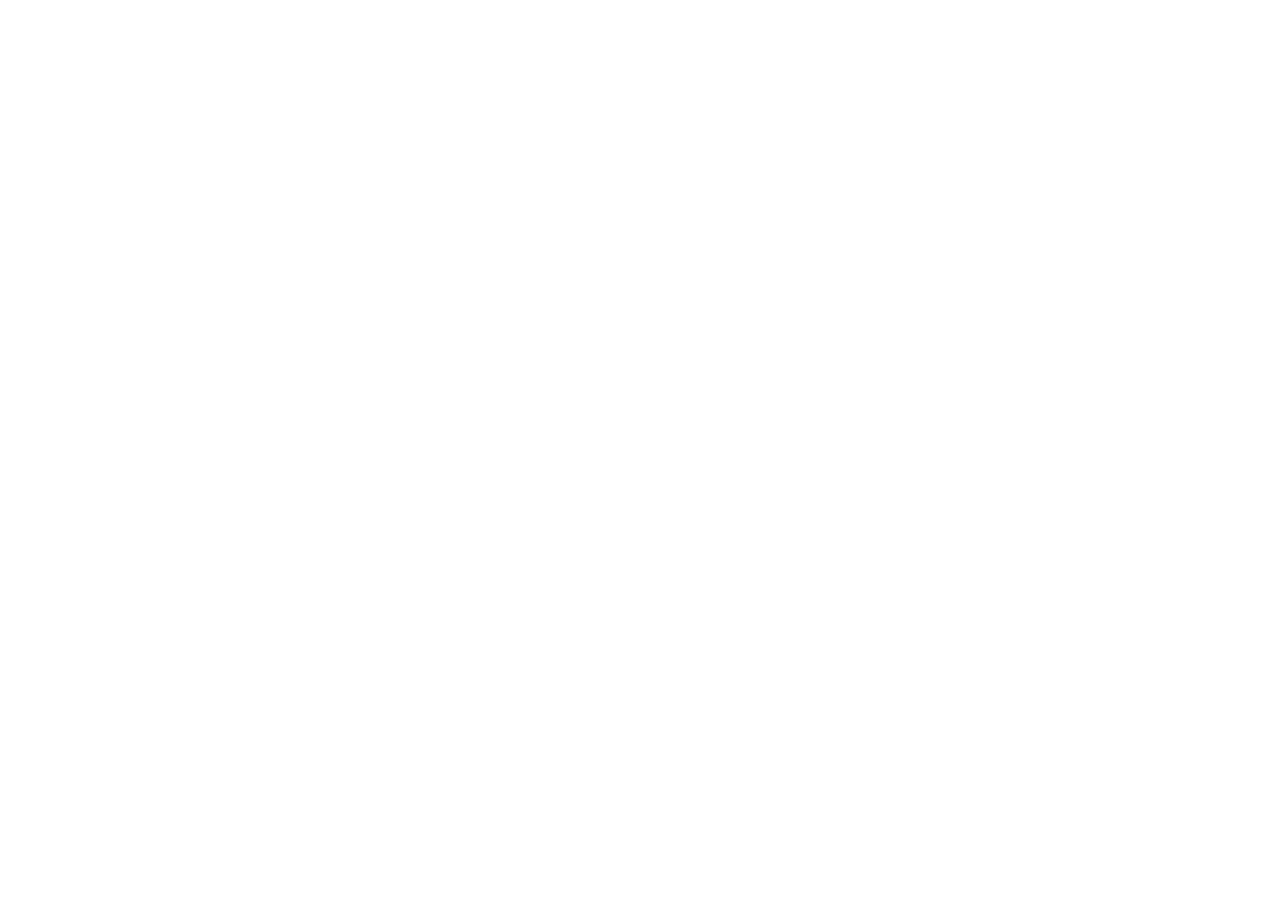
==== index.html @ d593e880 "folders" ====
<!DOCTYPE html>
<html lang="en">
<head>
    <meta charset="UTF-8">
    <meta http-equiv="X-UA-Compatible" content="IE=edge">
    <meta name="viewport" content="width=device-width, initial-scale=1.0">
    <title>Contacto</title>
</head>
<body>
    
</body>
</html>
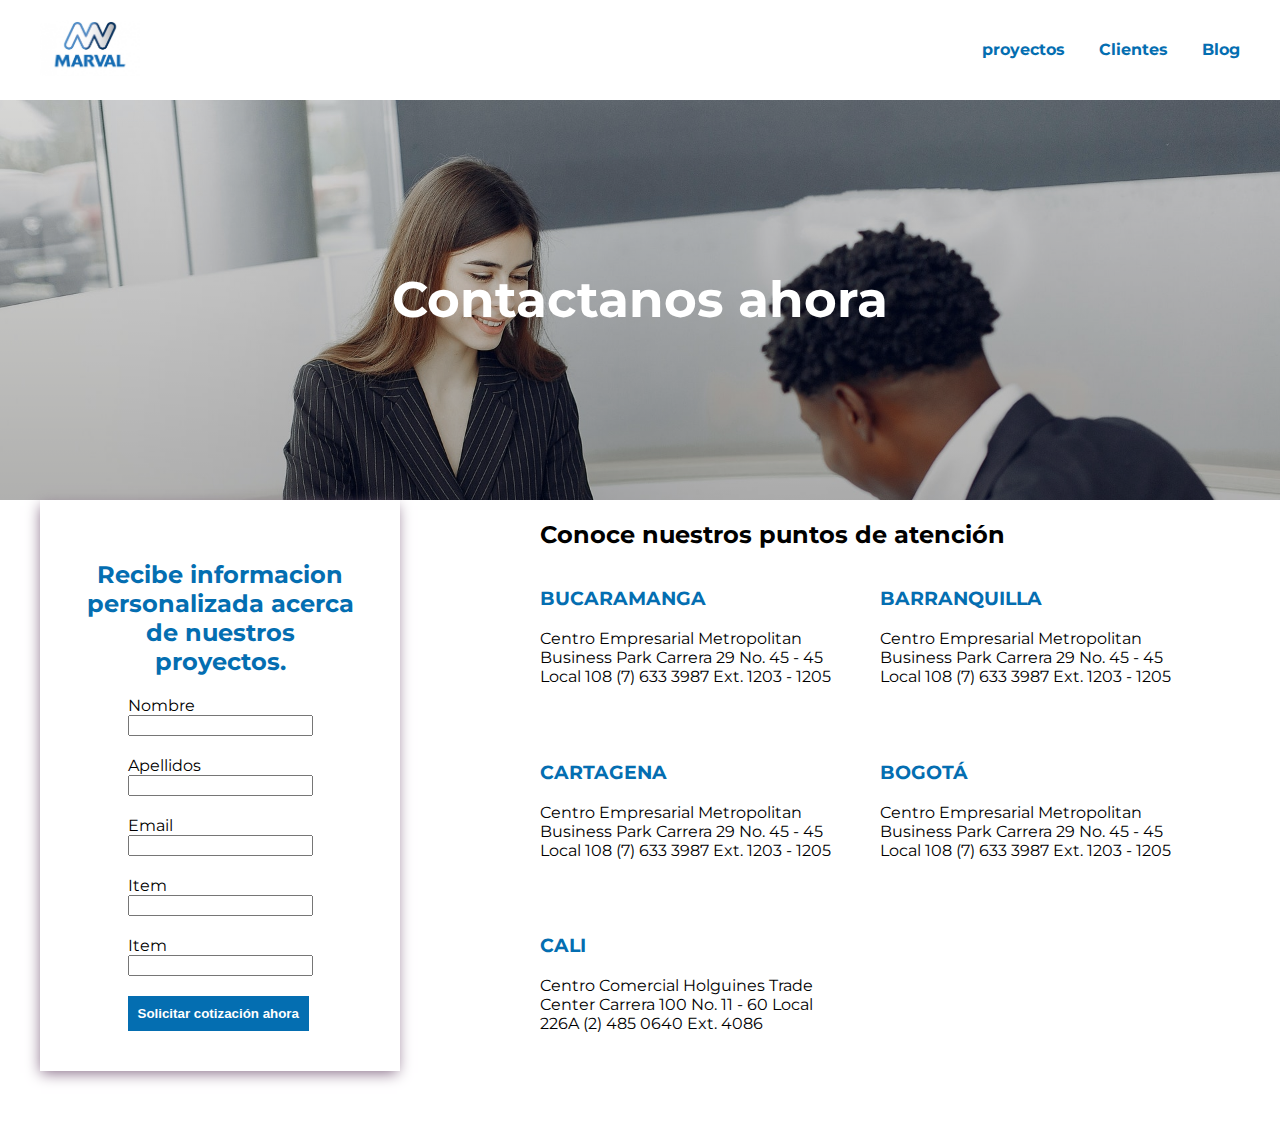
==== commit 8497fcd1: "header y grids" ====
--- a/index.html
+++ b/index.html
@@ -4,9 +4,120 @@
     <meta charset="UTF-8">
     <meta http-equiv="X-UA-Compatible" content="IE=edge">
     <meta name="viewport" content="width=device-width, initial-scale=1.0">
+    <link rel="stylesheet" href="css/styles.css">
+    <link rel="preconnect" href="https://fonts.gstatic.com">
+    <link href="https://fonts.googleapis.com/css2?family=Montserrat:wght@100;200;300;400;500;600;700;800;900&display=swap" rel="stylesheet">
     <title>Contacto</title>
 </head>
 <body>
+    <header>
+       <div>
+           <img src="assets/logo.jpg" class="logo">
+       </div> 
+       <div>
+        <nav>
+            <ul>
+                <li>proyectos</li>
+                <li>Clientes</li>
+                <li>Blog</li>
+            </ul>
+        </nav>
+       </div>
+       
+    </header>
+    <div class="banner">
+        <div>
+        <h1>Contactanos ahora</h1>
+        </div>
+    </div>
     
+    <div class="section">
+        <div class="container">
+            <div class="form-container">
+                <h2>Recibe informacion <br> personalizada acerca <br> de nuestros proyectos.</h2>
+                <div class="form">
+
+                
+
+                <div class="ipt-box">
+                    <label for="nombre">Nombre</label>
+                    <input type="text">
+                </div>
+                <div class="ipt-box">
+                    <label for="nombre">Apellidos </label>
+                    <input type="text">
+                </div>
+                <div class="ipt-box">
+                    <label for="nombre">Email</label>
+                    <input type="text">
+                </div>
+                <div class="ipt-box">
+                    <label for="nombre">Item</label>
+                    <input type="text">
+                </div>
+                <div class="ipt-box">
+                    <label for="nombre">Item</label>
+                    <input type="text">
+                </div>
+                <div>
+                    <button class="btn-enviar">Solicitar cotización ahora</button>
+                </div>
+
+            </div>
+            </div>
+            <div class="cities-container">
+                <h2>Conoce nuestros puntos de atención</h2>
+                <div class="box-cities">
+                    <div>
+                        <h3>BUCARAMANGA</h3>
+                        <p>Centro Empresarial
+                            Metropolitan Business Park
+                            Carrera 29 No. 45 - 45
+                            Local 108
+                            (7) 633 3987 Ext. 1203 -
+                            1205</p>
+                    </div>
+                    <div>
+                        <h3>BARRANQUILLA</h3>
+                        <p>Centro Empresarial
+                            Metropolitan Business Park
+                            Carrera 29 No. 45 - 45
+                            Local 108
+                            (7) 633 3987 Ext. 1203 -
+                            1205</p>
+                    </div>
+                    <div>
+                        <h3>CARTAGENA</h3>
+                        <p>Centro Empresarial
+                            Metropolitan Business Park
+                            Carrera 29 No. 45 - 45
+                            Local 108
+                            (7) 633 3987 Ext. 1203 -
+                            1205</p>
+                    </div>
+                    <div>
+                        <h3>BOGOTÁ</h3>
+                        <p>Centro Empresarial
+                            Metropolitan Business Park
+                            Carrera 29 No. 45 - 45
+                            Local 108
+                            (7) 633 3987 Ext. 1203 -
+                            1205</p>
+                    </div>
+                    <div>
+                        <h3>CALI</h3>
+                        <p>Centro Comercial
+                            Holguines Trade Center
+                            Carrera 100 No. 11 - 60
+                            Local 226A
+                            (2) 485 0640 Ext. 4086</p>
+                    </div>
+
+                </div>
+
+            </div>
+
+        </div>
+    </div>
 </body>
 </html>--- a/css/styles.css
+++ b/css/styles.css
@@ -0,0 +1,101 @@
+body {
+    padding: 0;
+    margin: 0;
+    font-family: 'Montserrat';
+}
+html {
+    padding: 0;
+    margin: 0;
+}
+
+header {
+    max-width: 1200px;
+    margin: auto;
+    padding: 20px 0px 20px 0px;
+    display: flex;
+    justify-content: space-between;
+    align-items: center;
+}
+
+nav li {
+    display:inline;
+    margin-left: 30px;
+    color: #046eb1;
+    font-weight: bold;
+}
+h3 {
+    color: #046eb1;
+}
+.banner {
+    background:linear-gradient(0deg, rgba(0, 0, 0, 0.3), rgba(0, 0, 0, 0.158)), url(../assets/banner.jpg);
+    height: 400px;
+    background-size: cover;
+    background-repeat: no-repeat;
+    display: flex;
+    justify-content: center;
+    align-items: center;
+
+    
+}
+
+.banner h1 {
+    color: white;
+    font-weight: bold;
+    font-size: 50px;
+}
+
+label {
+    display: block;
+}
+
+.section {
+    max-width: 1200px;
+    margin: auto;
+}
+.container {
+    display: grid;
+    grid-template-columns: 30% 70%;
+    grid-gap: 40px;
+    justify-items: center;
+}
+.form-container {
+    background-color: white;
+    margin-bottom: 4em;
+    display: flex;
+    justify-content: center;
+    flex-direction: column;
+    align-items: center;
+    -webkit-box-shadow: -1px 4px 14px -2px rgba(133,106,133,1);
+    -moz-box-shadow: -1px 4px 14px -2px rgba(133,106,133,1);
+    box-shadow: -1px 4px 14px -2px rgba(133,106,133,1);
+    padding: 40px;
+}
+.form-container h2 {
+    color: #046eb1;
+    font-weight: bold;
+    text-align: center;
+}
+.form {
+    display: grid;
+    grid-row-gap: 20px;
+}
+
+.btn-enviar {
+    border: 0;
+    background: #046eb1;
+    color: white;
+    padding: 10px;
+    font-weight: bold;
+}
+
+.box-cities {
+    display: grid;
+    grid-template-columns: repeat(2, 300px);
+    justify-items: center;
+    grid-gap: 40px;
+}
+
+.logo {
+    width: 100px;
+    text-align: left;
+}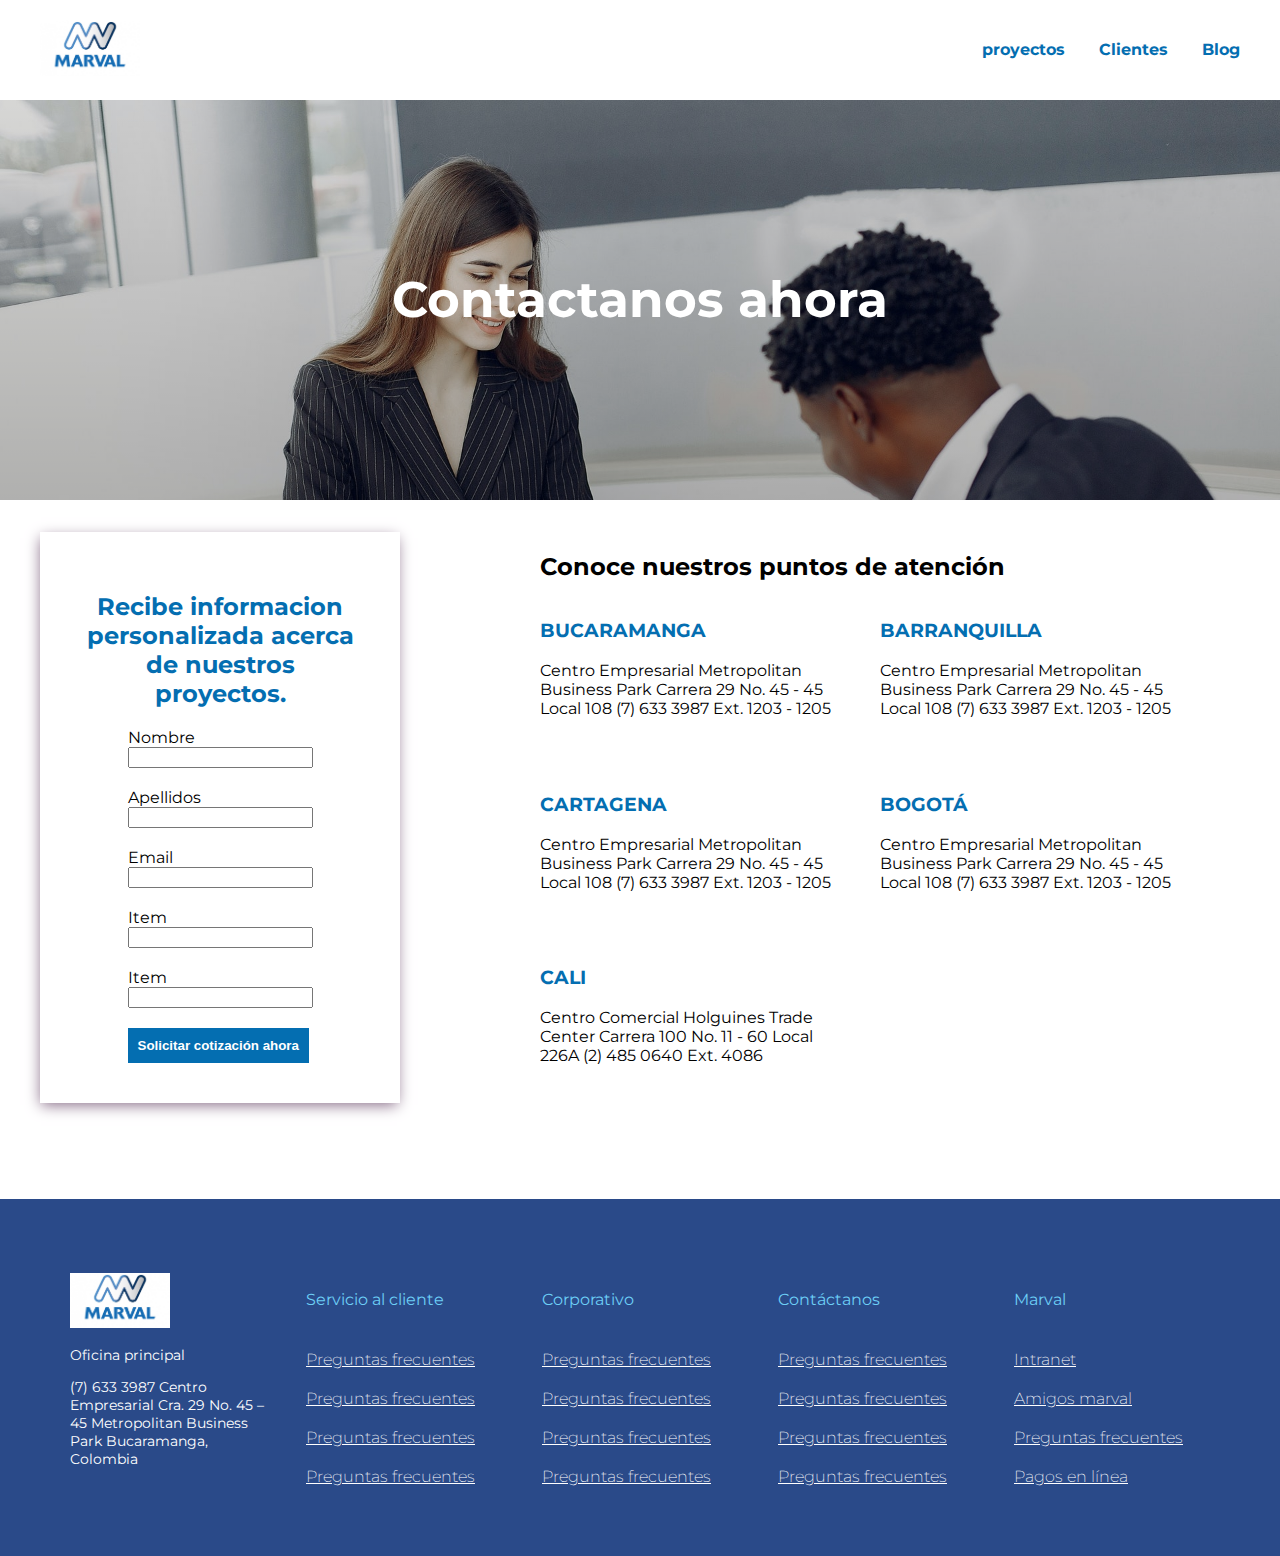
==== commit b37c708f: "final maquetacion" ====
--- a/index.html
+++ b/index.html
@@ -119,5 +119,49 @@
 
         </div>
     </div>
+
+    <footer>
+        <div class="container-footer">
+    
+            
+            <div>
+                <img src="assets/logo.jpg" class="logo">
+                <p>Oficina principal</p>
+                <p>(7) 633 3987
+                    Centro Empresarial
+                    Cra. 29 No. 45 – 45
+                    Metropolitan Business Park
+                    Bucaramanga, Colombia</p>
+            </div>
+            <div class="column-footer">
+                <h4>Servicio al cliente</h4>
+                <a href="#">Preguntas frecuentes</a>
+                <a href="#">Preguntas frecuentes</a>
+                <a href="#">Preguntas frecuentes</a>
+                <a href="#">Preguntas frecuentes</a>
+            </div>
+            <div class="column-footer">
+                <h4>Corporativo</h4>
+                <a href="#">Preguntas frecuentes</a>
+                <a href="#">Preguntas frecuentes</a>
+                <a href="#">Preguntas frecuentes</a>
+                <a href="#">Preguntas frecuentes</a>
+            </div>
+            <div class="column-footer">
+                <h4>Contáctanos</h4>
+                <a href="#">Preguntas frecuentes</a>
+                <a href="#">Preguntas frecuentes</a>
+                <a href="#">Preguntas frecuentes</a>
+                <a href="#">Preguntas frecuentes</a>
+            </div>
+            <div class="column-footer">
+                <h4>Marval</h4>
+                <a href="#">Intranet</a>
+                <a href="#">Amigos marval</a>
+                <a href="#">Preguntas frecuentes</a>
+                <a href="#">Pagos en línea</a>
+            </div>
+        </div>
+        </footer>
 </body>
 </html>--- a/css/styles.css
+++ b/css/styles.css
@@ -15,6 +15,40 @@
     display: flex;
     justify-content: space-between;
     align-items: center;
+}
+
+footer {
+    background: #2a4a89;
+    height: auto;
+    padding: 70px;
+    
+}
+footer p {
+    color: white;
+    font-size: 14px;
+}
+.column-footer {
+    display: grid;
+    grid-template-columns: 1fr;
+   grid-row-gap: 20px;
+}
+.container-footer {
+    display: grid;
+    grid-template-columns: repeat(5, 1fr);
+    grid-gap: 40px;
+    align-items: center;
+    max-width: 1200px;
+    margin: auto;
+    
+}
+.column-footer h4 {
+    color: #6DCFF6;
+    font-weight: 400;
+}
+.container-footer a {
+    color: white;
+    font-weight: 200;
+    
 }
 
 nav li {
@@ -38,10 +72,11 @@
     
 }
 
-.banner h1 {
+ h1 {
     color: white;
     font-weight: bold;
     font-size: 50px;
+    text-align: center;
 }
 
 label {
@@ -98,4 +133,84 @@
 .logo {
     width: 100px;
     text-align: left;
+}
+
+/* Estilos blog */
+
+.banner-blog {
+    background:linear-gradient(0deg, rgba(0, 0, 0, 0.3), rgba(0, 0, 0, 0.158)), url(../assets/banner.jpg);
+    height: 400px;
+    background-size: cover;
+    background-repeat: no-repeat;
+    display: flex;
+    justify-content: center;
+    align-items: center;
+
+}
+select {
+    border: 1px solid black;
+    padding: 10px;
+    margin: 0;
+    outline: none;
+    
+}
+
+.section {
+    padding-top: 2em;
+    padding-bottom: 2em;
+}
+.container-category {
+    
+    max-width: 200px;
+    margin: auto;
+    padding-top: 10px;
+}
+
+.container-posts {
+    display: grid;
+    grid-template-columns: repeat(3, 1fr);
+    grid-gap: 80px;
+    grid-row-gap: 10px;
+    margin-top: 4em;
+}
+.posts {
+    display: flex;
+    flex-direction: column;
+}
+.posts img {
+    width: 200px;
+    margin: auto;
+}
+.posts span {
+    margin-top: 10px;
+    font-size: 14px;
+    text-align: center;
+}
+.posts h2 {
+    text-align: center;
+}
+
+
+@media only screen and (max-width: 768px) {
+header {
+    padding: 20px;
+}
+.container-posts {
+    grid-template-columns: 1fr;
+}
+
+.container-footer{
+    grid-template-columns: 1fr;
+}
+
+.container {
+    grid-template-columns: 100%;
+    padding: 20px;
+}
+
+.box-cities {
+    grid-template-columns: 100%;
+    padding: 20px;
+}
+
 }